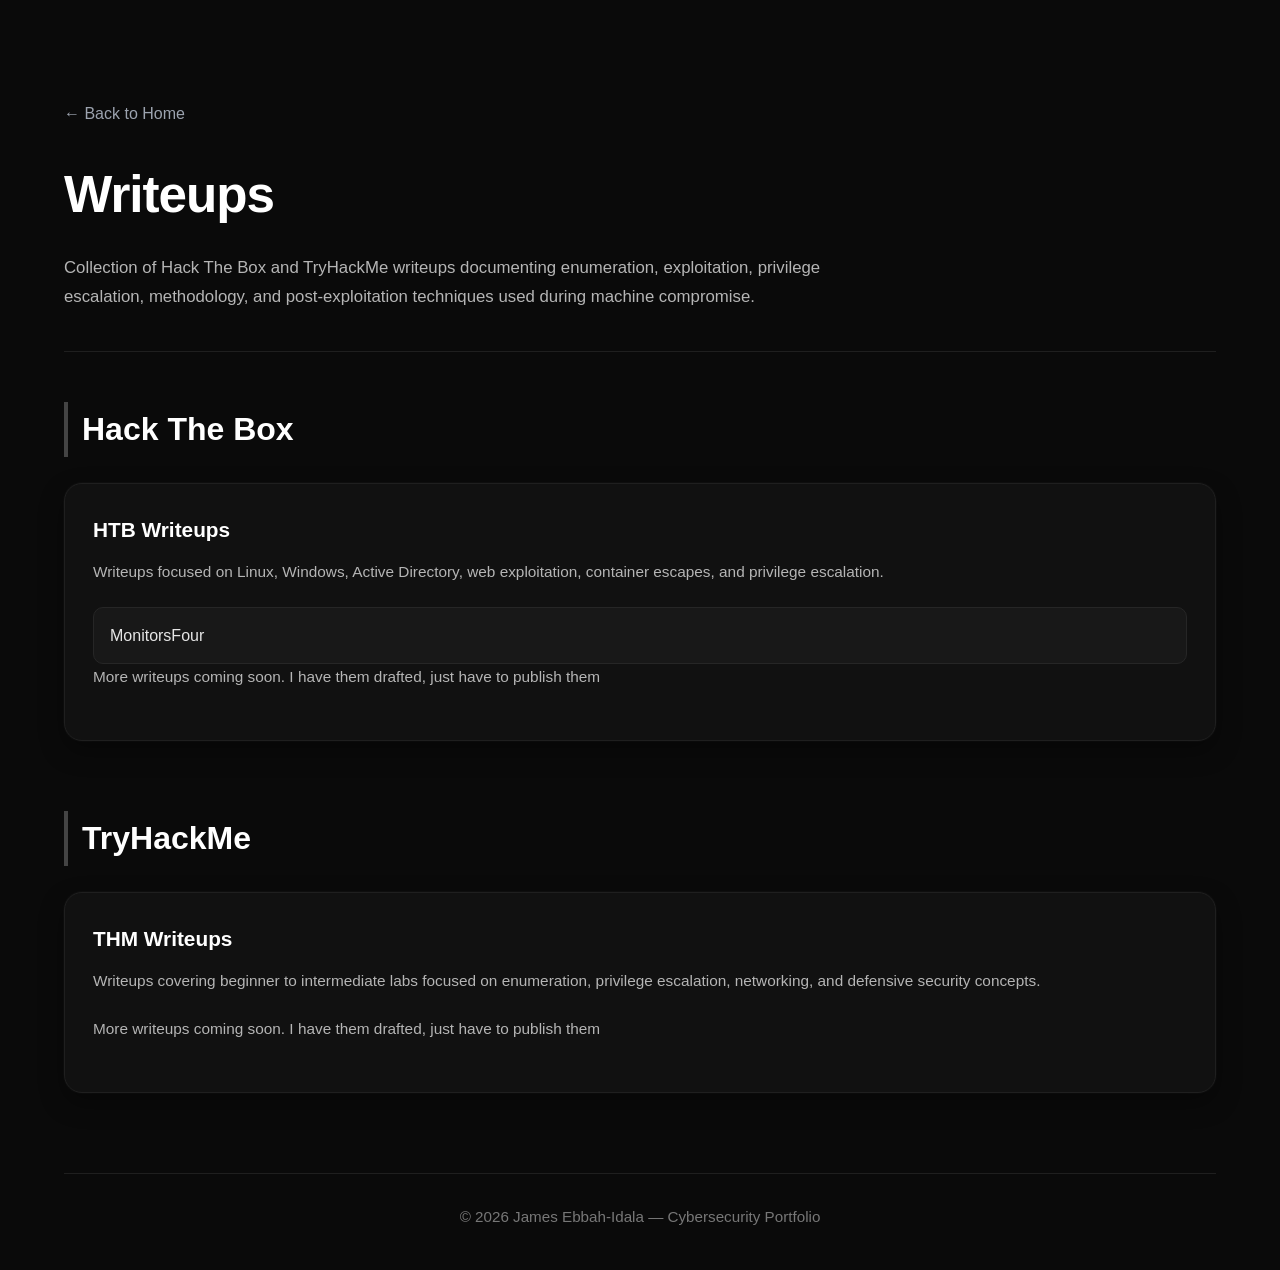
==== writeups/index.html @ a6ad0b21 "Create index.html for writeups collection This HTML file serves as the main page for a collection of" ====
<!DOCTYPE html>
<html lang="en">
<head>
  <meta charset="UTF-8" />
  <meta name="viewport" content="width=device-width, initial-scale=1.0"/>

  <title>Writeups | James Ebbah-Idala</title>

  <style>

    *{
      margin:0;
      padding:0;
      box-sizing:border-box;
    }

    body{
      background:#0a0a0a;
      color:#e5e5e5;
      font-family:Arial, Helvetica, sans-serif;
      line-height:1.7;
      padding:40px 24px;
      max-width:1200px;
      margin:auto;
    }

    a{
      text-decoration:none;
      color:inherit;
    }

    /* =========================
       HEADER
    ========================= */

    .header{
      padding:60px 0 40px;
      border-bottom:1px solid #1f1f1f;
      margin-bottom:50px;
    }

    .back-link{
      display:inline-block;
      margin-bottom:24px;
      color:#9ca3af;
      transition:0.2s ease;
    }

    .back-link:hover{
      color:#ffffff;
    }

    .header h1{
      font-size:3.2rem;
      color:#ffffff;
      margin-bottom:16px;
      letter-spacing:-1px;
    }

    .header p{
      max-width:800px;
      color:#b5b5b5;
      font-size:1.05rem;
    }

    /* =========================
       SECTION
    ========================= */

    section{
      margin-bottom:70px;
    }

    .section-title{
      font-size:2rem;
      color:#ffffff;
      margin-bottom:26px;
      border-left:4px solid #444;
      padding-left:14px;
    }

    /* =========================
       WRITEUP GRID
    ========================= */

    .writeup-grid{
      display:grid;
      grid-template-columns:repeat(auto-fit, minmax(300px,1fr));
      gap:24px;
    }

    /* =========================
       CARD
    ========================= */

    .card{
      background:#111111;
      border:1px solid #1f1f1f;
      border-radius:18px;
      padding:28px;
      transition:0.25s ease;
      box-shadow:
        0 10px 25px rgba(0,0,0,0.35),
        0 0 0 1px rgba(255,255,255,0.02);
    }

    .card:hover{
      transform:translateY(-4px);
      border-color:#3a3a3a;
    }

    .card h3{
      color:#ffffff;
      margin-bottom:12px;
      font-size:1.3rem;
    }

    .card p{
      color:#b5b5b5;
      margin-bottom:22px;
      font-size:0.96rem;
    }

    .writeup-links{
      display:flex;
      flex-direction:column;
      gap:14px;
    }

    .writeup-link{
      background:#181818;
      border:1px solid #262626;
      padding:14px 16px;
      border-radius:10px;
      transition:0.2s ease;
      color:#e5e5e5;
    }

    .writeup-link:hover{
      background:#222222;
      border-color:#444;
      transform:translateX(4px);
    }

    /* =========================
       FOOTER
    ========================= */

    footer{
      margin-top:80px;
      padding-top:30px;
      border-top:1px solid #1f1f1f;
      color:#777;
      text-align:center;
      font-size:0.95rem;
    }

    /* =========================
       SCROLLBAR
    ========================= */

    ::-webkit-scrollbar{
      width:10px;
    }

    ::-webkit-scrollbar-track{
      background:#0a0a0a;
    }

    ::-webkit-scrollbar-thumb{
      background:#2d2d2d;
      border-radius:10px;
    }

    ::-webkit-scrollbar-thumb:hover{
      background:#444;
    }

    /* =========================
       RESPONSIVE
    ========================= */

    @media(max-width:768px){

      body{
        padding:24px 18px;
      }

      .header h1{
        font-size:2.4rem;
      }

      .section-title{
        font-size:1.6rem;
      }

    }

  </style>
</head>

<body>

  <!-- HEADER -->

  <header class="header">

    <a class="back-link" href="../index.html">
      ← Back to Home
    </a>

    <h1>Writeups</h1>

    <p>
      Collection of Hack The Box and TryHackMe writeups documenting
      enumeration, exploitation, privilege escalation, methodology,
      and post-exploitation techniques used during machine compromise.
    </p>

  </header>

  <!-- HTB SECTION -->

  <section>

    <h2 class="section-title">Hack The Box</h2>

    <div class="writeup-grid">

      <div class="card">

        <h3>HTB Writeups</h3>

        <p>
          Writeups focused on Linux, Windows, Active Directory,
          web exploitation, container escapes, and privilege escalation.
        </p>

        <div class="writeup-links">

          <a class="writeup-link"
             href="../htb/MonitorsFour.html">
            MonitorsFour
          </a>

        </div>
        <p>
            More writeups coming soon. I have them drafted, just have to publish them
        </p>

      </div>

    </div>

  </section>

  <!-- THM SECTION -->

  <section>

    <h2 class="section-title">TryHackMe</h2>

    <div class="writeup-grid">

      <div class="card">

        <h3>THM Writeups</h3>

        <p>
          Writeups covering beginner to intermediate labs focused on
          enumeration, privilege escalation, networking,
          and defensive security concepts.
        </p>

        <div class="writeup-links">


        </div>
        <p>
          More writeups coming soon. I have them drafted, just have to publish them
        </p>

      </div>

    </div>

  </section>

  <!-- FOOTER -->

  <footer>
    © 2026 James Ebbah-Idala — Cybersecurity Portfolio
  </footer>

</body>
</html>
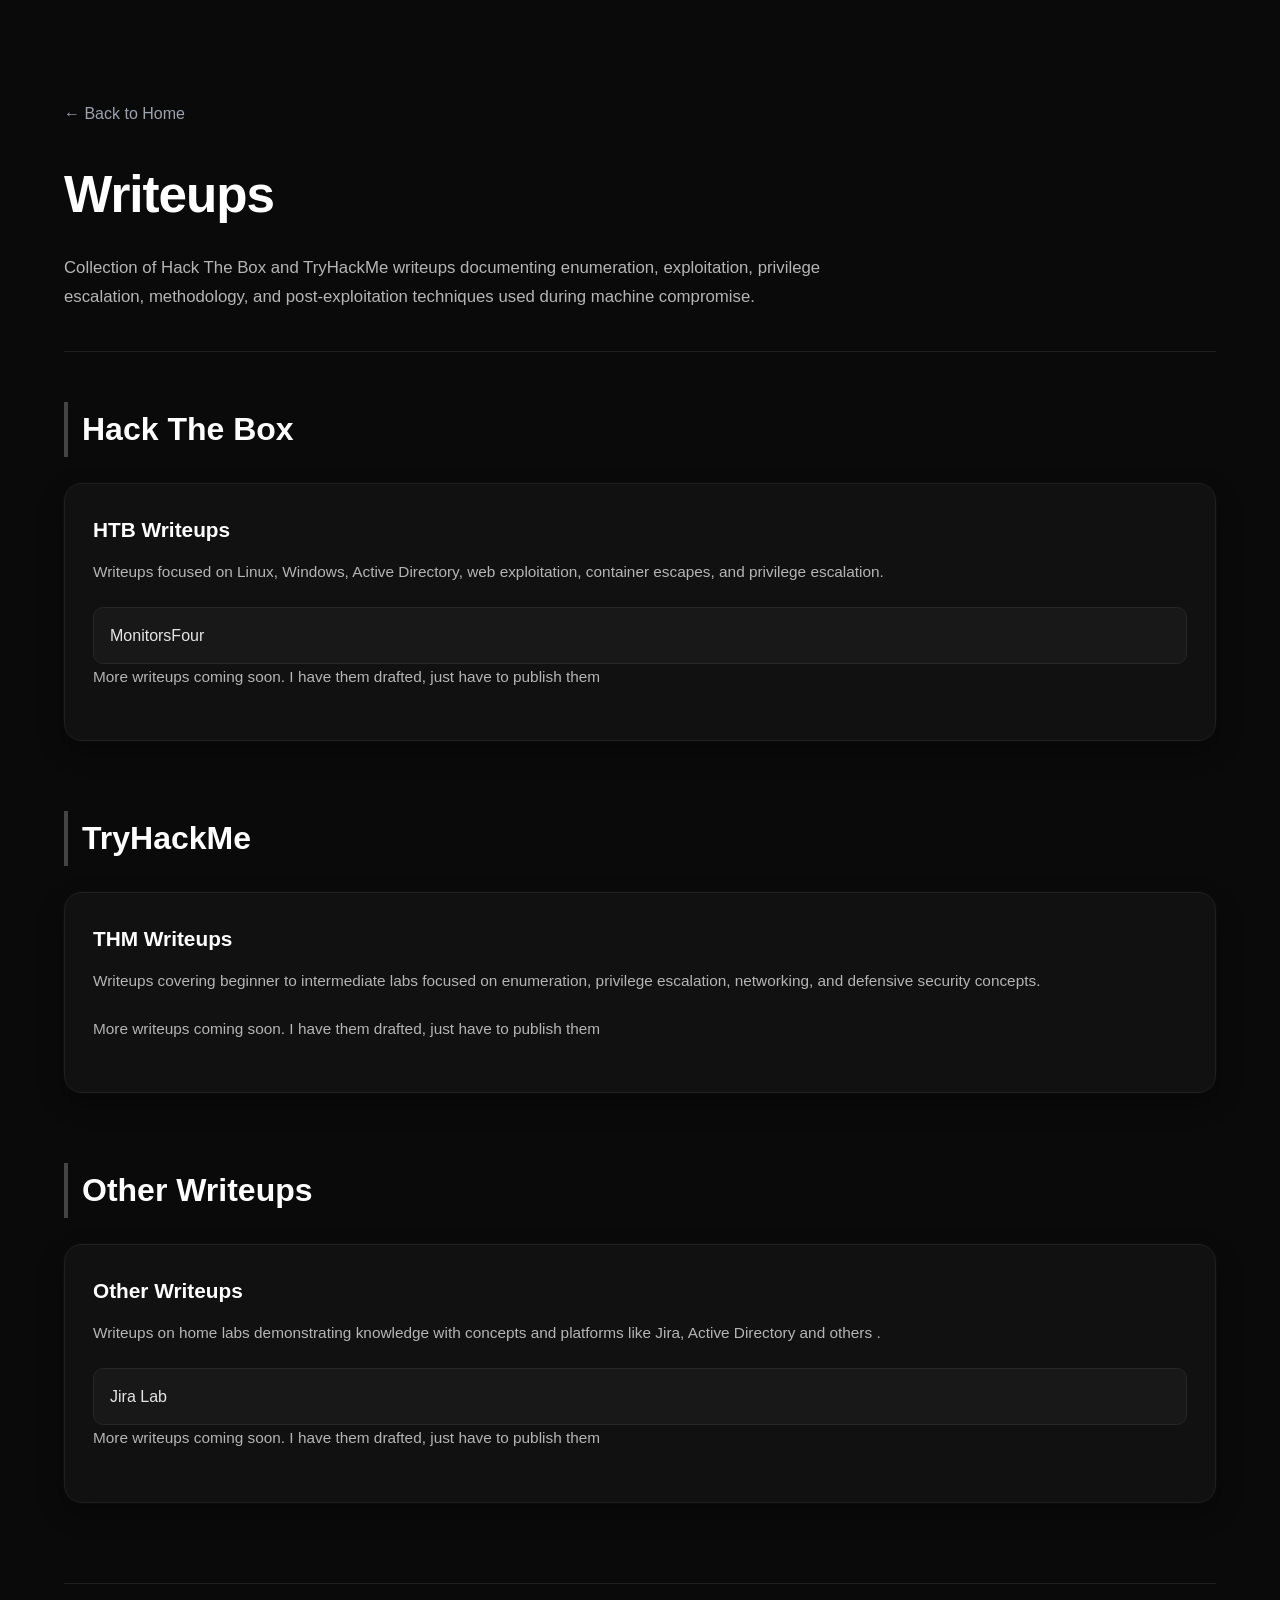
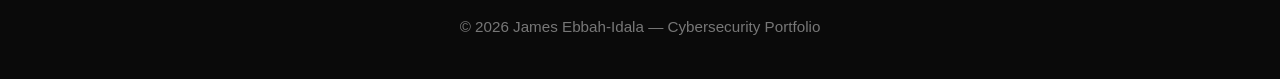
==== commit 59ddbd48: "Add 'Other Writeups' section to index.html Added a new section for other writeups with links and des" ====
--- a/writeups/index.html
+++ b/writeups/index.html
@@ -239,7 +239,7 @@
         <div class="writeup-links">
 
           <a class="writeup-link"
-             href="../htb/MonitorsFour.html">
+             href="./htb/MonitorsFour.html">
             MonitorsFour
           </a>
 
@@ -286,6 +286,36 @@
 
   </section>
 
+   <section>
+
+    <h2 class="section-title">Other Writeups</h2>
+
+    <div class="writeup-grid">
+
+      <div class="card">
+
+        <h3>Other Writeups</h3>
+
+        <p>
+          Writeups on home labs demonstrating knowledge with concepts and platforms like Jira, Active Directory and others .
+        </p>
+
+        <div class="writeup-links">
+           <a class="writeup-link"
+             href="./others/Jira_lab.html">
+            Jira Lab
+          </a>
+        </div>
+        <p>
+          More writeups coming soon. I have them drafted, just have to publish them
+        </p>
+
+      </div>
+
+    </div>
+
+  </section>
+
   <!-- FOOTER -->
 
   <footer>
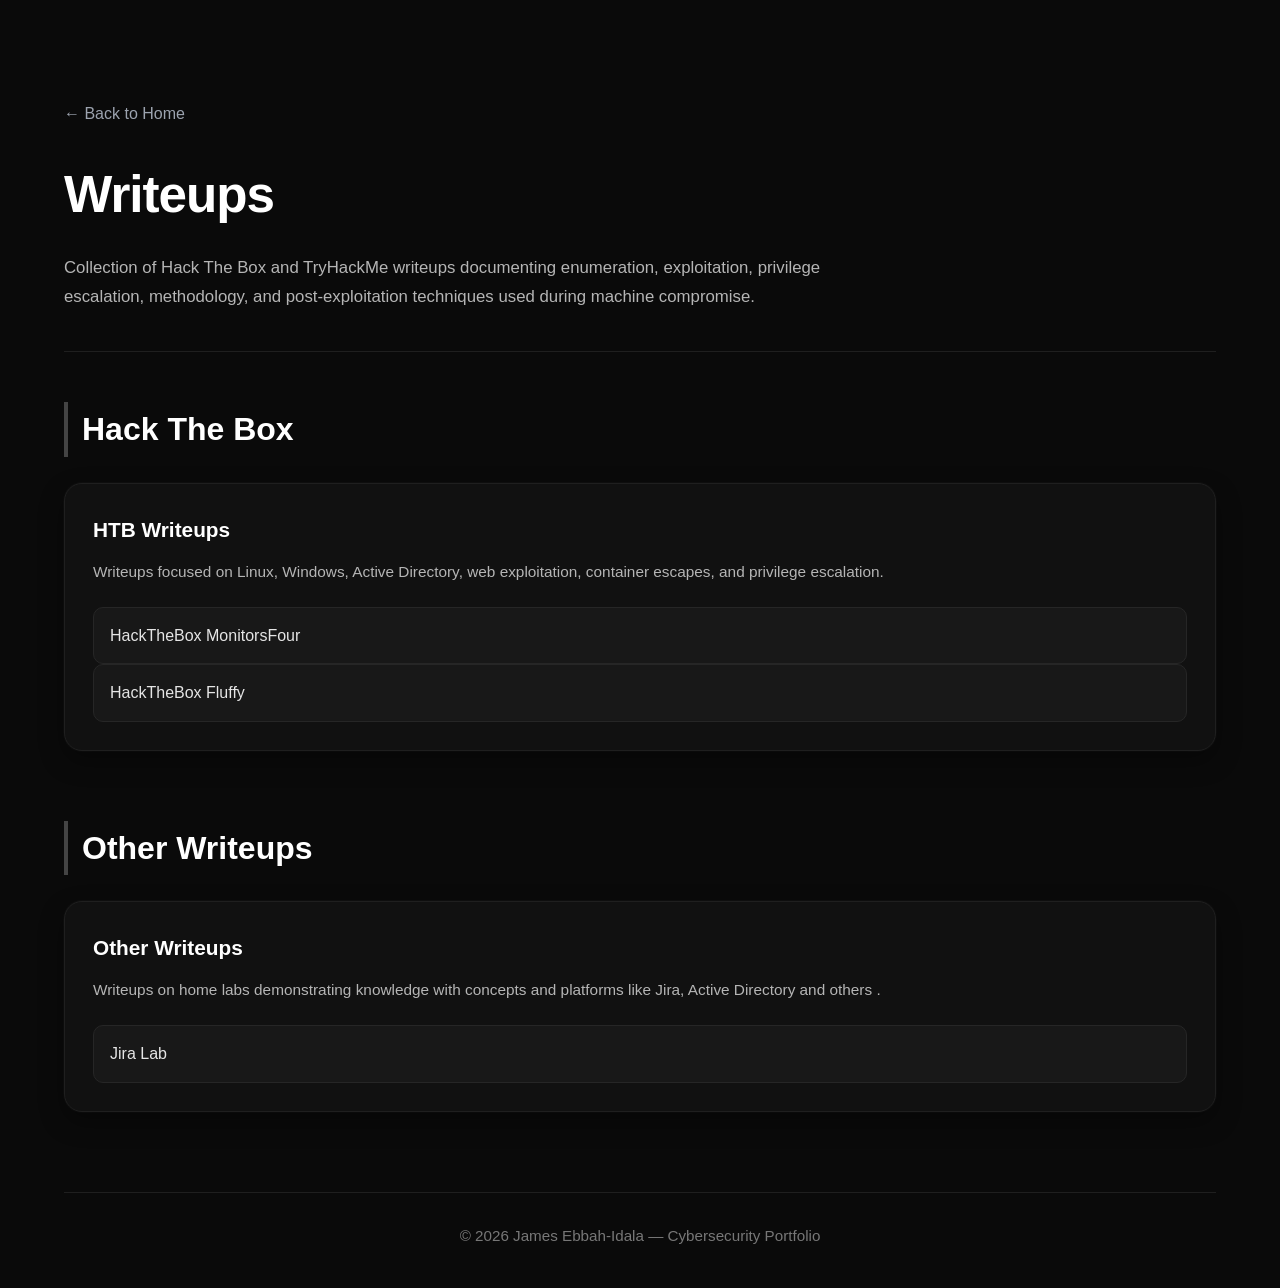
==== commit b4dc837c: "Update HackTheBox writeup links and remove placeholders Removed placeholder text and updated links f" ====
--- a/writeups/index.html
+++ b/writeups/index.html
@@ -240,13 +240,19 @@
 
           <a class="writeup-link"
              href="./htb/MonitorsFour.html">
-            MonitorsFour
+            HackTheBox MonitorsFour
           </a>
 
         </div>
-        <p>
-            More writeups coming soon. I have them drafted, just have to publish them
-        </p>
+
+         <div class="writeup-links">
+
+          <a class="writeup-link"
+             href="./htb/Fluffy.html">
+            HackTheBox Fluffy
+          </a>
+
+        </div>
 
       </div>
 
@@ -255,37 +261,6 @@
   </section>
 
   <!-- THM SECTION -->
-
-  <section>
-
-    <h2 class="section-title">TryHackMe</h2>
-
-    <div class="writeup-grid">
-
-      <div class="card">
-
-        <h3>THM Writeups</h3>
-
-        <p>
-          Writeups covering beginner to intermediate labs focused on
-          enumeration, privilege escalation, networking,
-          and defensive security concepts.
-        </p>
-
-        <div class="writeup-links">
-
-
-        </div>
-        <p>
-          More writeups coming soon. I have them drafted, just have to publish them
-        </p>
-
-      </div>
-
-    </div>
-
-  </section>
-
    <section>
 
     <h2 class="section-title">Other Writeups</h2>
@@ -306,9 +281,6 @@
             Jira Lab
           </a>
         </div>
-        <p>
-          More writeups coming soon. I have them drafted, just have to publish them
-        </p>
 
       </div>
 
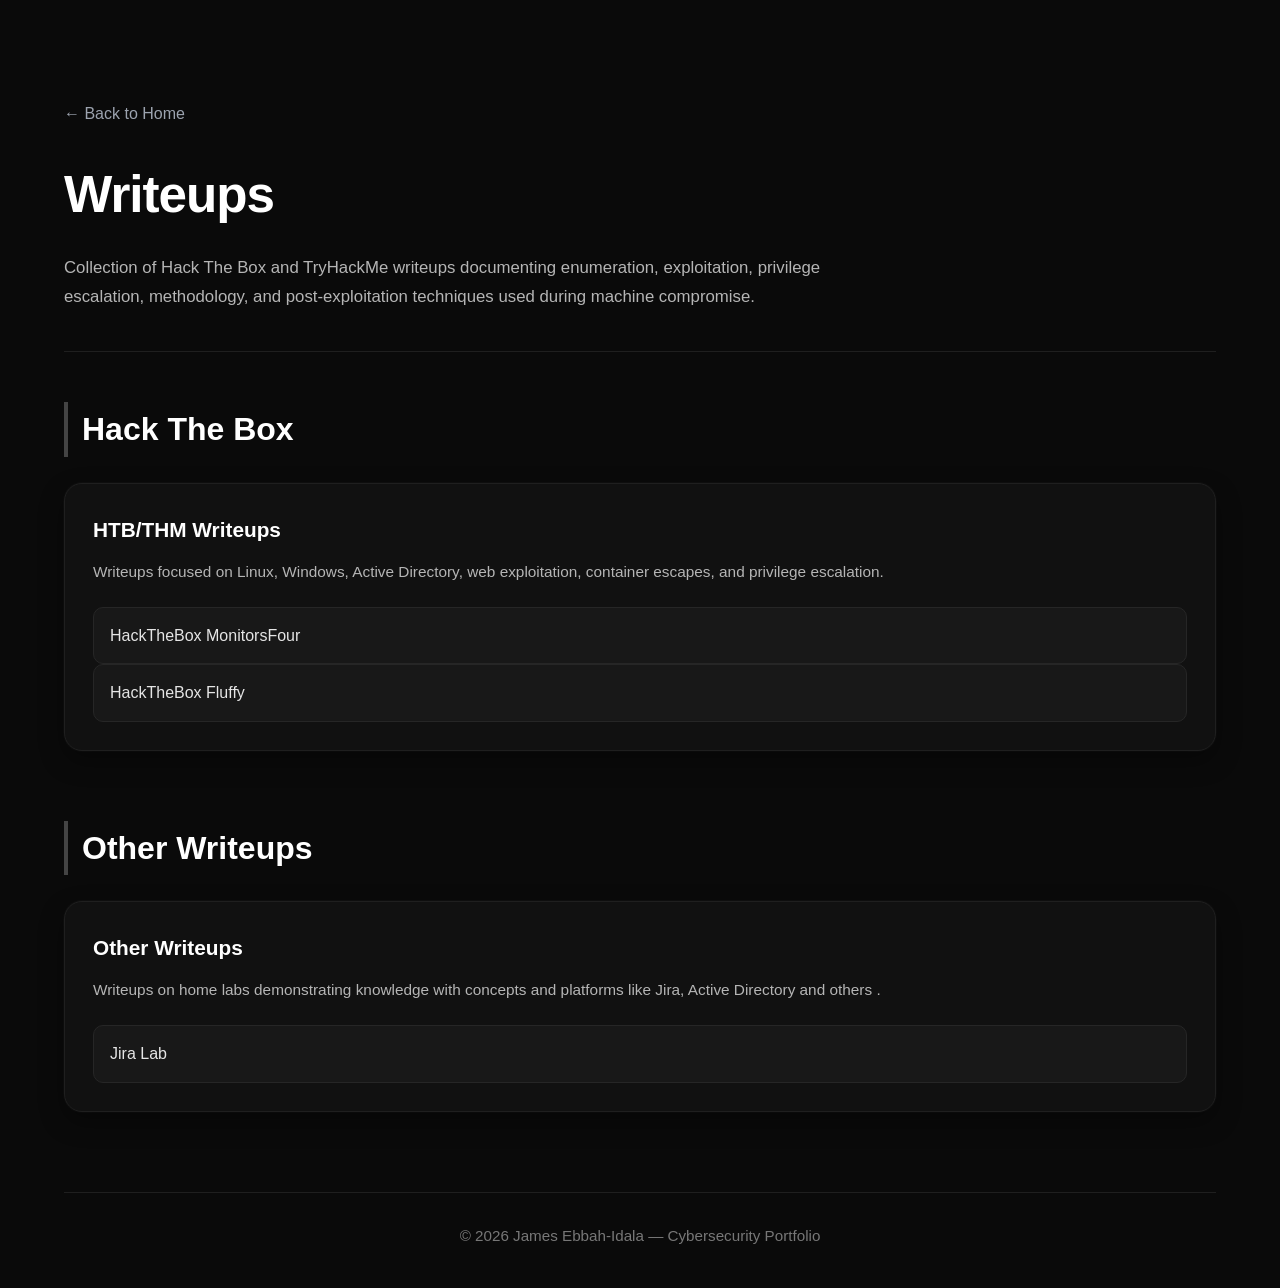
==== commit e9006871: "Rename section to include THM in title" ====
--- a/writeups/index.html
+++ b/writeups/index.html
@@ -229,7 +229,7 @@
 
       <div class="card">
 
-        <h3>HTB Writeups</h3>
+        <h3>HTB/THM Writeups</h3>
 
         <p>
           Writeups focused on Linux, Windows, Active Directory,
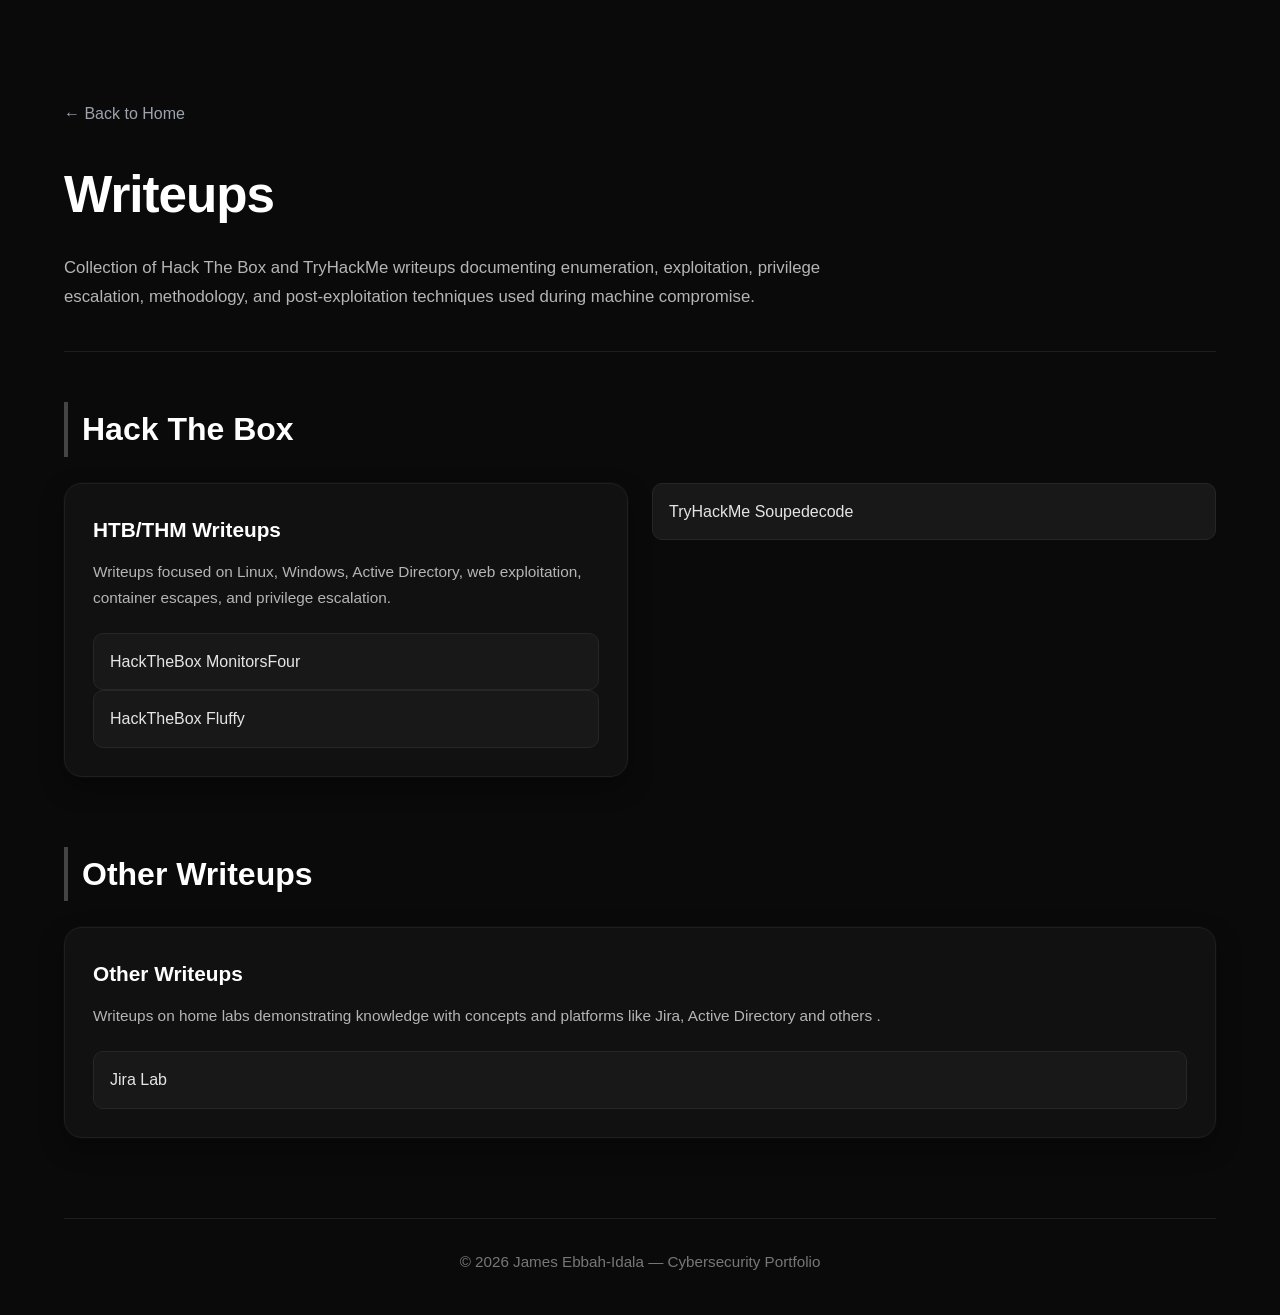
==== commit e45616b6: "Add link to TryHackMe Soupedecode writeup" ====
--- a/writeups/index.html
+++ b/writeups/index.html
@@ -256,6 +256,15 @@
 
       </div>
 
+      <div class="writeup-links">
+
+          <a class="writeup-link"
+             href="./thm/soupedecode/soupedecode.html">
+            TryHackMe Soupedecode
+          </a>
+
+      </div>
+
     </div>
 
   </section>
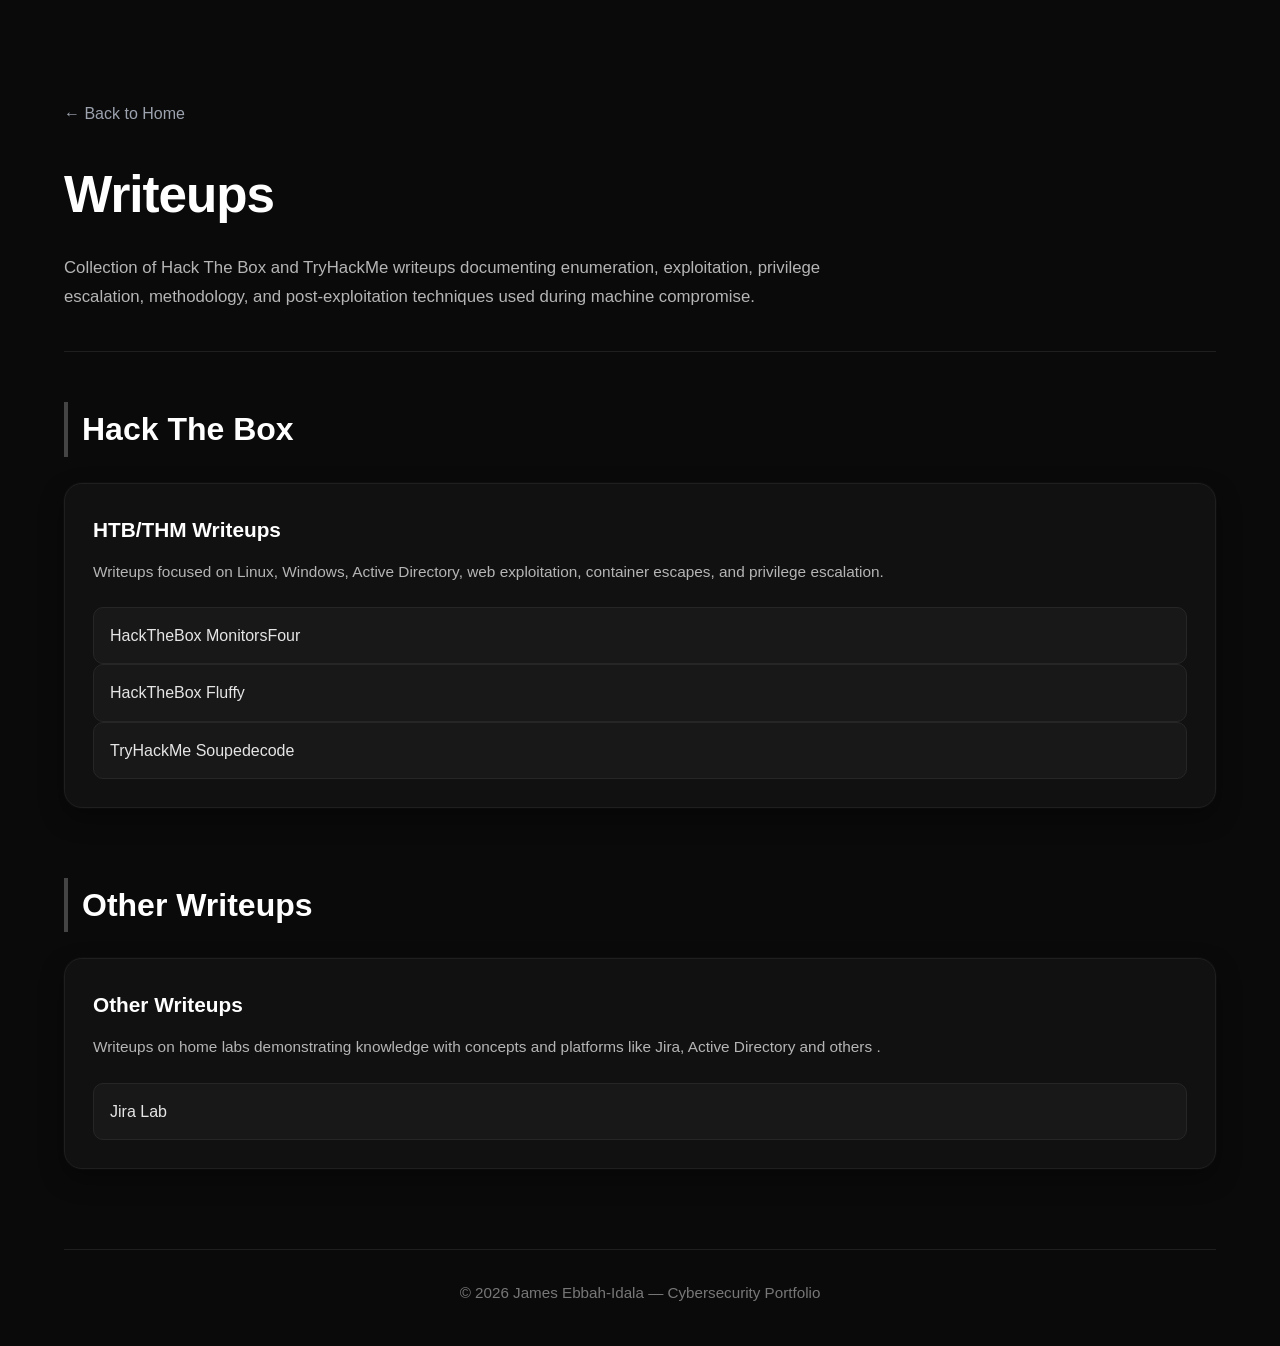
==== commit a71afb60: "Clean up writeup links in index.html Removed unnecessary div elements in the writeup links section." ====
--- a/writeups/index.html
+++ b/writeups/index.html
@@ -245,7 +245,7 @@
 
         </div>
 
-         <div class="writeup-links">
+        <div class="writeup-links">
 
           <a class="writeup-link"
              href="./htb/Fluffy.html">
@@ -253,19 +253,15 @@
           </a>
 
         </div>
-
-      </div>
-
-      <div class="writeup-links">
+        
+        <div class="writeup-links">
 
           <a class="writeup-link"
              href="./thm/soupedecode/soupedecode.html">
             TryHackMe Soupedecode
           </a>
 
-      </div>
-
-    </div>
+        </div>
 
   </section>
 
